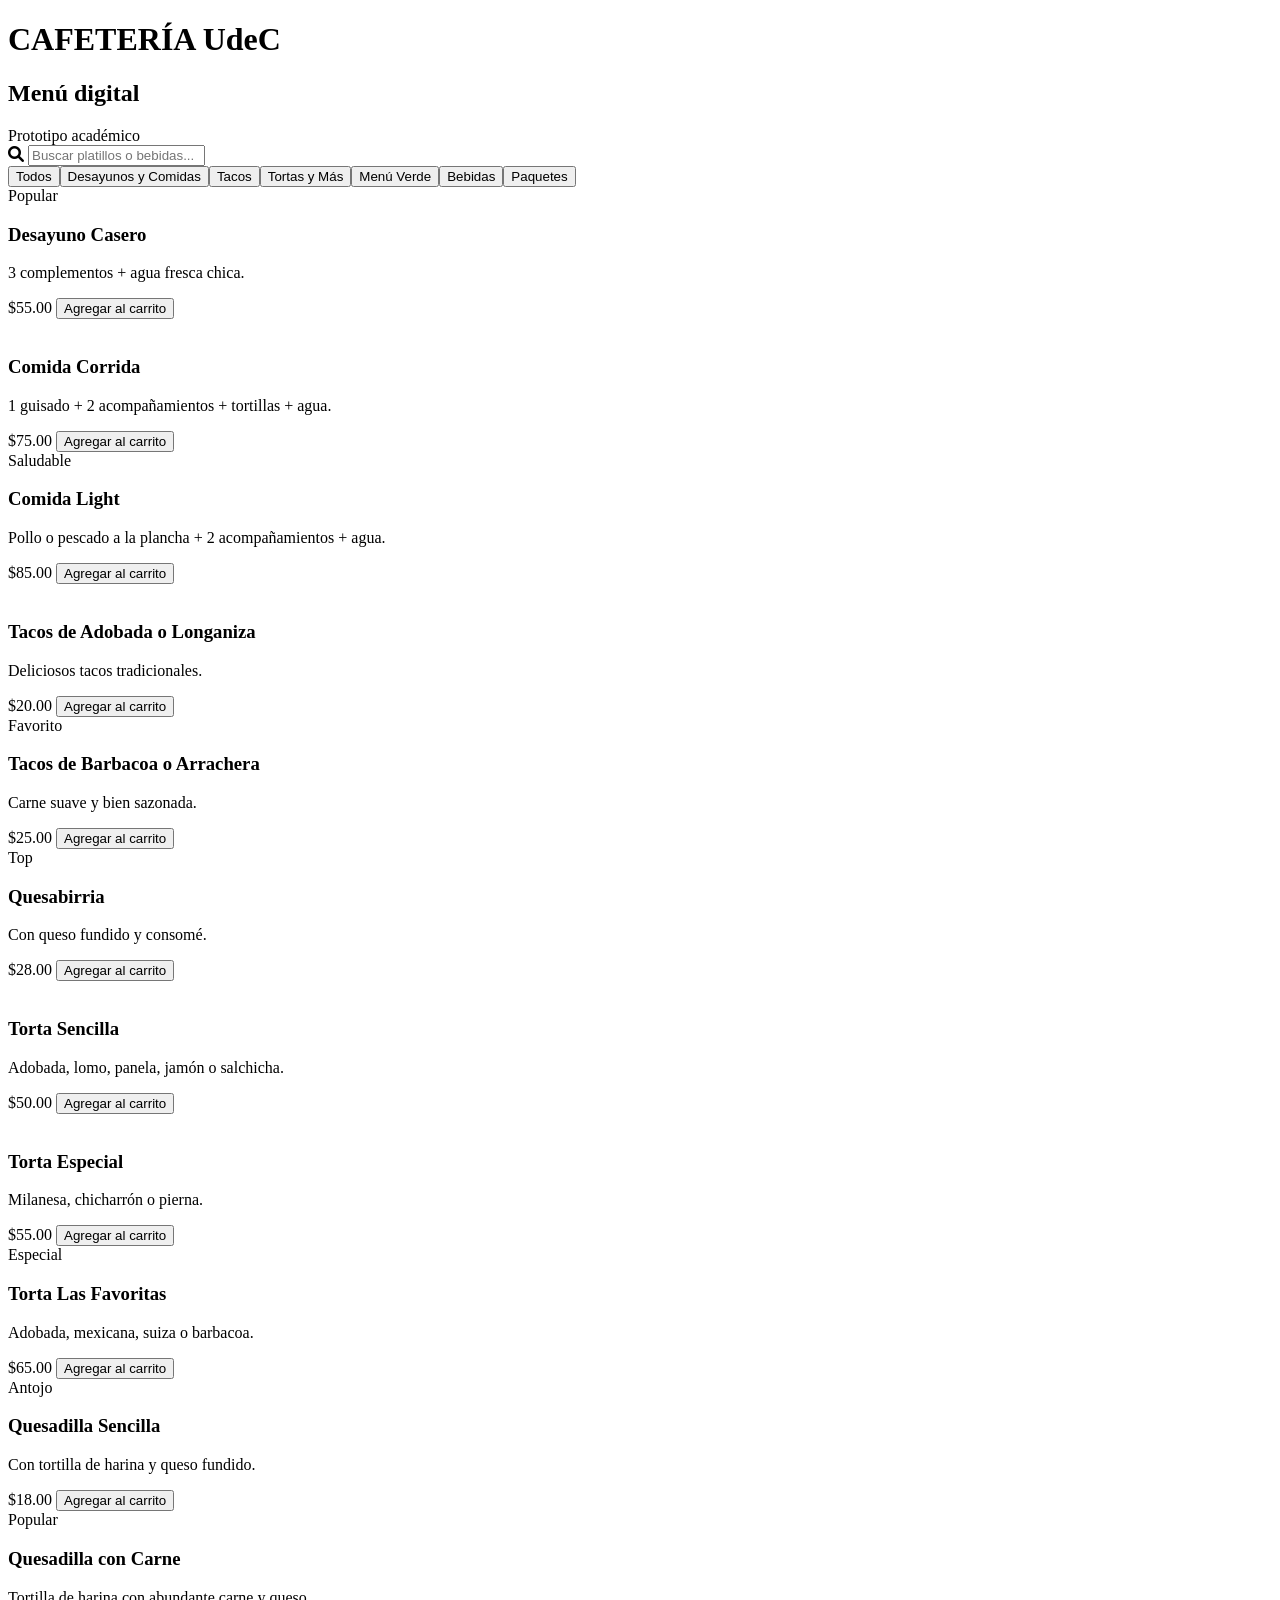
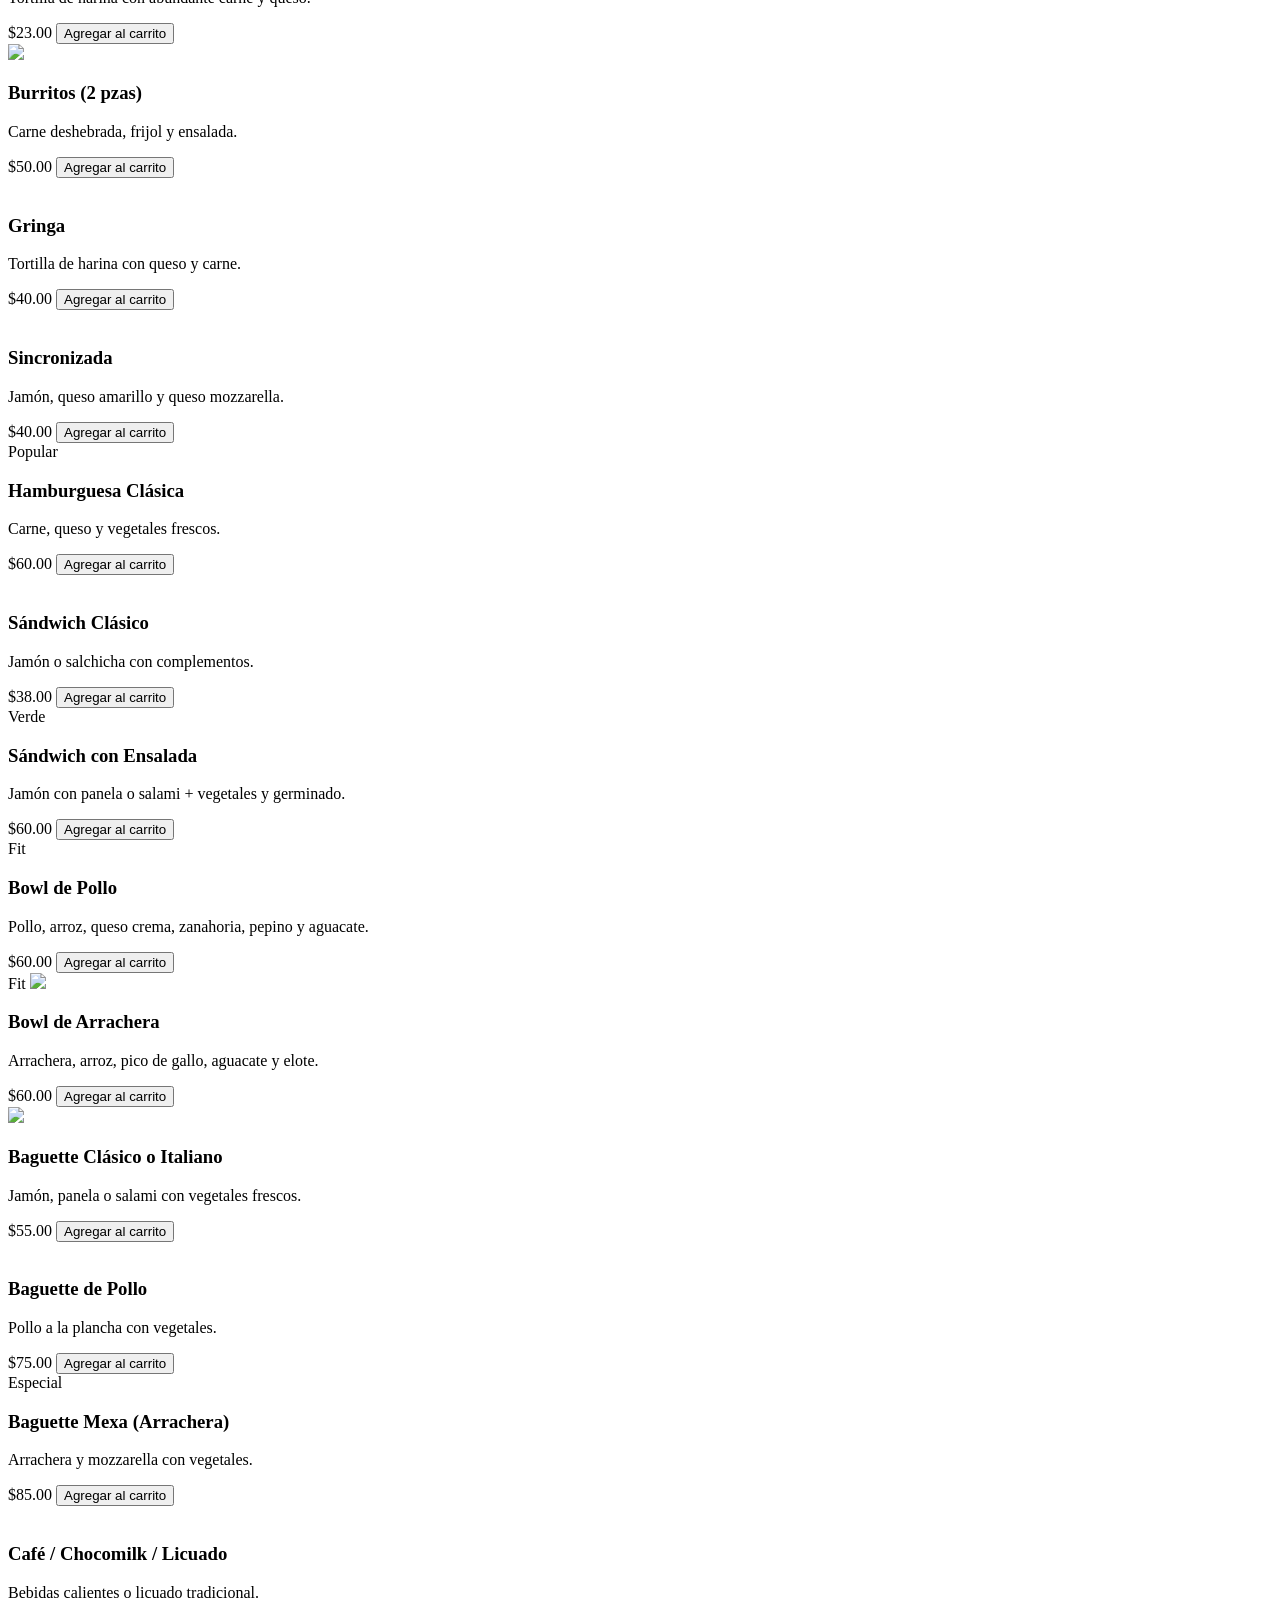
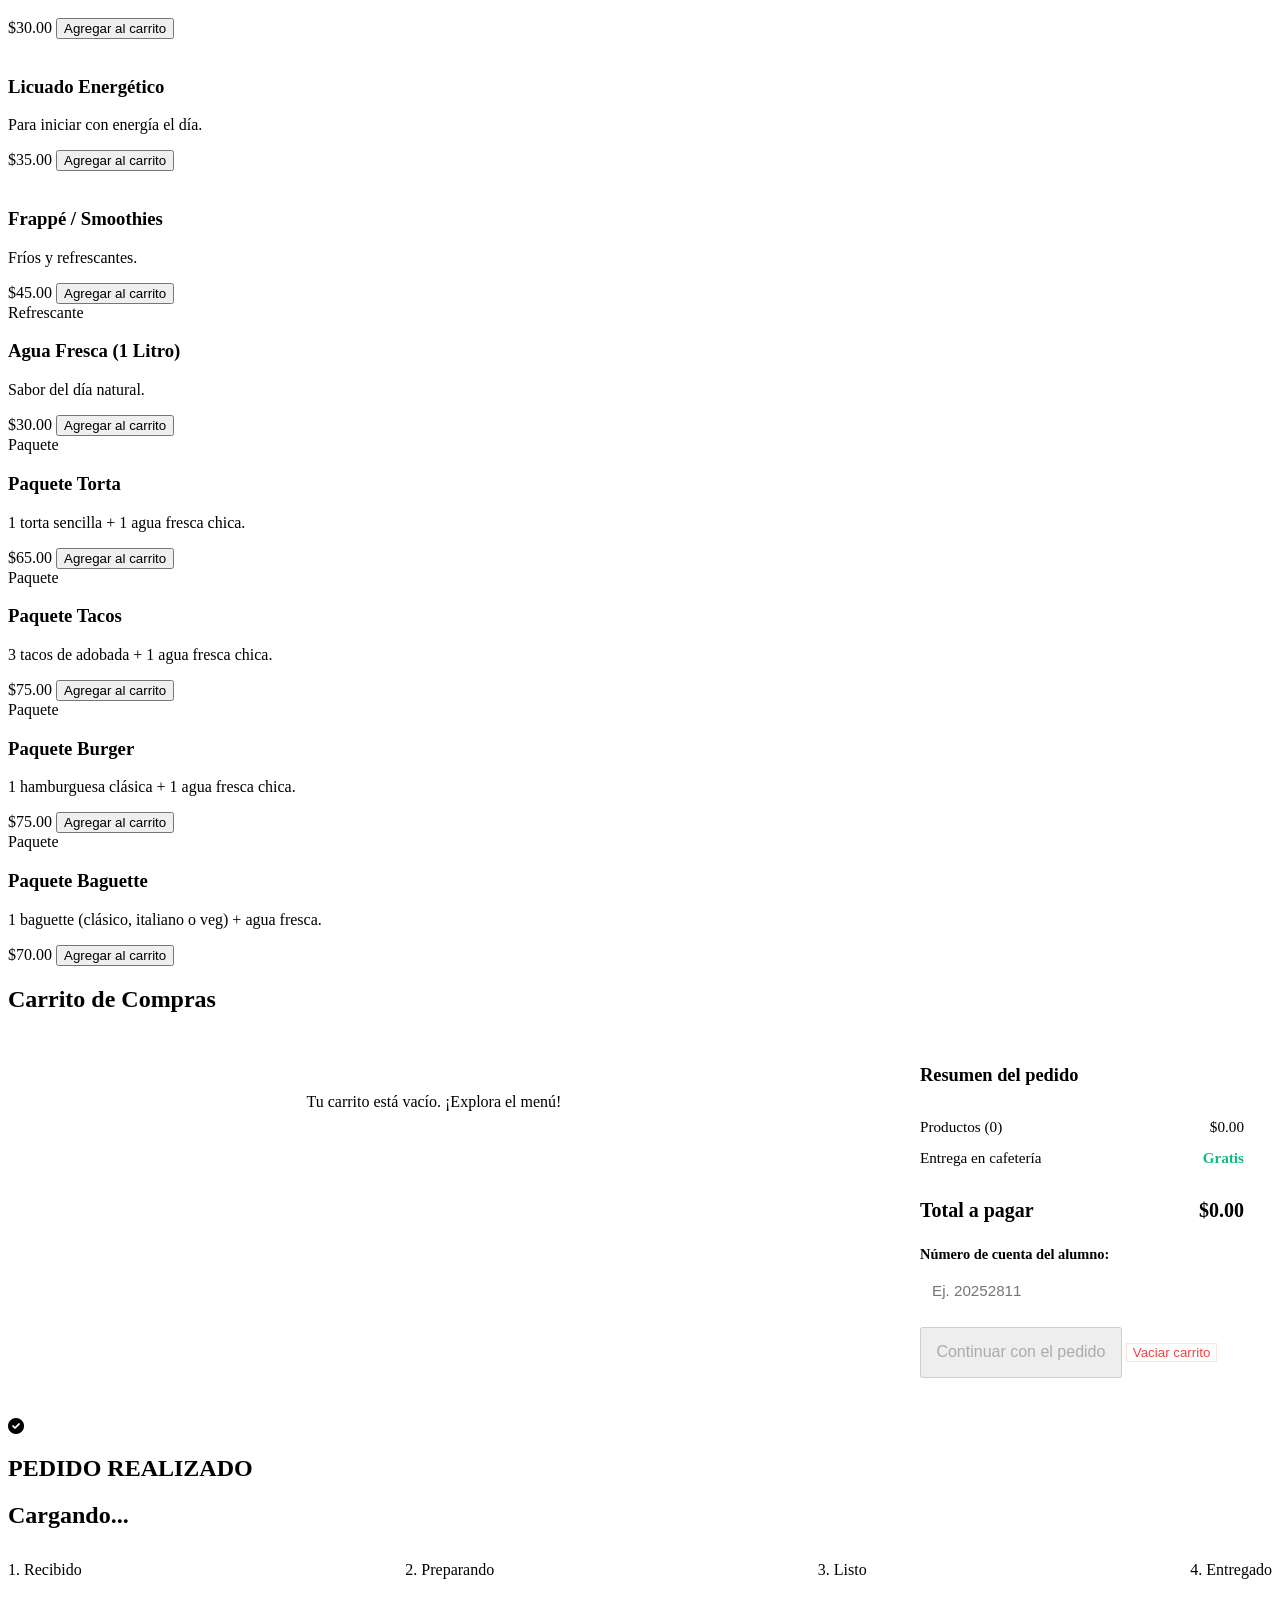
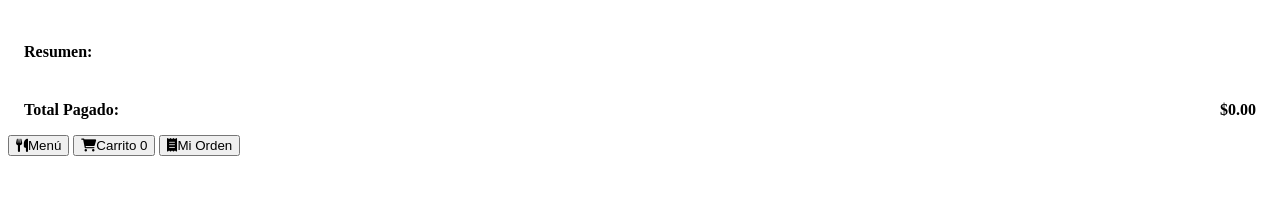
==== index.html @ 1717b455 "Update index.html" ====
<!DOCTYPE html>
<html lang="es">
<head>
    <meta charset="UTF-8">
    <meta name="viewport" content="width=device-width, initial-scale=1.0">
    <title>CAFETERÍA UdeC - Menú</title>
    <link rel="stylesheet" href="style.css?v=2026.3">
    <link href="https://cdnjs.cloudflare.com/ajax/libs/font-awesome/6.0.0/css/all.min.css" rel="stylesheet">
</head>
<body>
    <header class="app-header">
        <div class="header-content">
            <h1>CAFETERÍA UdeC</h1>
            <h2>Menú digital</h2>
            <span class="academic-badge">Prototipo académico</span>
        </div>
    </header>

    <main id="app-container">
        <!-- VISTA: MENÚ -->
        <section id="view-menu" class="view active">
            <div class="search-bar">
                <i class="fas fa-search"></i>
                <input type="text" id="searchInput" placeholder="Buscar platillos o bebidas...">
            </div>
            <div class="categories-scroll" id="categoriesContainer"></div>
            <div class="products-grid" id="productsContainer"></div>
        </section>

        <!-- VISTA: CARRITO (Estilo Mercado Libre) -->
        <section id="view-cart" class="view">
            <h2 style="margin-bottom: 1.5rem; font-size: 1.5rem; font-weight: 800;">Carrito de Compras</h2>
            
            <div class="cart-layout">
                <div id="cartItems" class="cart-items-container"></div>
                <div>
                    <div class="cart-summary-card">
                        <div class="summary-title">Resumen del pedido</div>
                        <div class="summary-row">
                            <span>Productos (<span id="summaryItemCount">0</span>)</span>
                            <span id="summarySubtotal">$0.00</span>
                        </div>
                        <div class="summary-row">
                            <span>Entrega en cafetería</span>
                            <strong style="color: #10b981;">Gratis</strong>
                        </div>
                        <div class="summary-row total">
                            <span>Total a pagar</span>
                            <span id="cartTotal">$0.00</span>
                        </div>

                        <div style="margin-top: 1.5rem;">
                            <label for="studentId" style="display: block; font-weight: 600; font-size: 0.9rem; margin-bottom: 0.4rem;">Número de cuenta del alumno:</label>
                            <input type="number" id="studentId" placeholder="Ej. 20252811" required style="width: 100%; padding: 0.75rem; border: 1px solid var(--border); border-radius: 10px; outline: none; margin-bottom: 1rem; font-size: 0.95rem;">
                            
                            <button id="btnConfirmOrder" class="btn-primary" disabled style="padding: 0.9rem; font-size: 1rem; margin-bottom: 0.75rem;">Continuar con el pedido</button>
                            <button id="btnEmptyCart" class="btn-danger" style="background: transparent; color: #ef4444; border: 1px solid #fee2e2;">Vaciar carrito</button>
                        </div>
                    </div>
                </div>
            </div>
        </section>

        <!-- VISTA: RASTREO -->
        <section id="view-tracking" class="view">
            <div class="success-screen">
                <i class="fas fa-check-circle success-icon"></i>
                <h2>PEDIDO REALIZADO</h2>
                <h1 id="trackOrderNumber" style="color: var(--primary); margin: 0.5rem 0;">Cargando...</h1>
                
                <div class="progress-container" style="margin: 2rem 0;">
                    <div class="progress-bar" style="display: flex; justify-content: space-between;">
                        <div class="progress-step" id="step-0">1. Recibido</div>
                        <div class="progress-step" id="step-1">2. Preparando</div>
                        <div class="progress-step" id="step-2">3. Listo</div>
                        <div class="progress-step" id="step-3">4. Entregado</div>
                    </div>
                </div>

                <div style="background: var(--bg-color); padding: 1rem; border-radius: 8px; text-align: left; border: 1px solid var(--border);">
                    <h3 style="font-size: 1rem; margin-bottom: 0.5rem;">Resumen:</h3>
                    <ul id="trackOrderItems" style="list-style: none; display: flex; flex-direction: column; gap: 0.5rem;"></ul>
                    <div style="margin-top: 1rem; border-top: 1px solid var(--border); padding-top: 0.5rem; display: flex; justify-content: space-between; font-weight: 700;">
                        <span>Total Pagado:</span>
                        <span id="trackOrderTotal">$0.00</span>
                    </div>
                </div>
            </div>
        </section>
    </main>

    <nav class="bottom-nav">
        <button class="nav-btn active" data-target="view-menu">
            <i class="fas fa-utensils"></i><span>Menú</span>
        </button>
        <button class="nav-btn" data-target="view-cart">
            <i class="fas fa-shopping-cart"></i><span>Carrito</span>
            <span id="cartBadge" class="badge hidden">0</span>
        </button>
        <button class="nav-btn" data-target="view-tracking" id="navTracking">
            <i class="fas fa-receipt"></i><span>Mi Orden</span>
        </button>
    </nav>

    <script type="module" src="alumno.js?v=2026.3"></script>
</body>
</html>
---- style.css ----
/* --- ESTILOS DE CARRITO ESTILO MERCADO LIBRE --- */
.cart-layout {
    display: grid;
    grid-template-columns: 1fr 380px;
    gap: 2rem;
    align-items: start;
}

@media (max-width: 900px) {
    .cart-layout {
        grid-template-columns: 1fr;
    }
}

.cart-items-container {
    display: flex;
    flex-direction: column;
    gap: 1rem;
}

.cart-item-card {
    background: var(--card-bg);
    border: 1px solid var(--border);
    border-radius: var(--radius);
    padding: 1.25rem;
    display: flex;
    gap: 1.25rem;
    align-items: center;
    box-shadow: var(--shadow-sm);
    transition: var(--transition);
}

.cart-item-card:hover {
    border-color: #cbd5e1;
    box-shadow: var(--shadow);
}

.cart-item-img {
    width: 80px;
    height: 80px;
    border-radius: 10px;
    object-fit: cover;
    background: #f1f5f9;
    flex-shrink: 0;
}

.cart-item-details {
    flex: 1;
    display: flex;
    flex-direction: column;
    gap: 0.3rem;
}

.cart-item-title {
    font-size: 1rem;
    font-weight: 700;
    color: var(--text-main);
}

.cart-item-price {
    font-size: 1.1rem;
    font-weight: 800;
    color: var(--text-main);
}

.cart-item-actions {
    display: flex;
    align-items: center;
    justify-content: space-between;
    margin-top: 0.5rem;
}

.qty-selector {
    display: flex;
    align-items: center;
    border: 1px solid var(--border);
    border-radius: 8px;
    overflow: hidden;
    background: #f8fafc;
}

.qty-btn {
    background: transparent;
    border: none;
    width: 32px;
    height: 32px;
    font-weight: bold;
    cursor: pointer;
    color: var(--text-main);
    box-shadow: none !important;
}

.qty-btn:hover {
    background: #e2e8f0;
    transform: none !important;
}

.qty-value {
    padding: 0 10px;
    font-weight: 700;
    font-size: 0.9rem;
}

.btn-delete-item {
    background: transparent;
    border: none;
    color: #ef4444;
    font-size: 0.85rem;
    font-weight: 600;
    cursor: pointer;
    display: flex;
    align-items: center;
    gap: 4px;
    box-shadow: none !important;
    padding: 4px 8px;
    border-radius: 6px;
}

.btn-delete-item:hover {
    background: #fef2f2;
    transform: none !important;
}

/* Tarjeta de Resumen (Checkout Card estilo Meli) */
.cart-summary-card {
    background: var(--card-bg);
    border: 1px solid var(--border);
    border-radius: var(--radius);
    padding: 1.75rem;
    box-shadow: var(--shadow);
    position: sticky;
    top: 100px;
}

.summary-title {
    font-size: 1.15rem;
    font-weight: 800;
    margin-bottom: 1.25rem;
    padding-bottom: 0.75rem;
    border-bottom: 1px solid var(--border);
}

.summary-row {
    display: flex;
    justify-content: space-between;
    margin-bottom: 0.85rem;
    font-size: 0.95rem;
    color: var(--text-muted);
}

.summary-row.total {
    font-size: 1.25rem;
    font-weight: 800;
    color: var(--text-main);
    margin-top: 1rem;
    padding-top: 1rem;
    border-top: 1px solid var(--border);
}

.summary-row.total span:last-child {
    color: var(--primary);
}
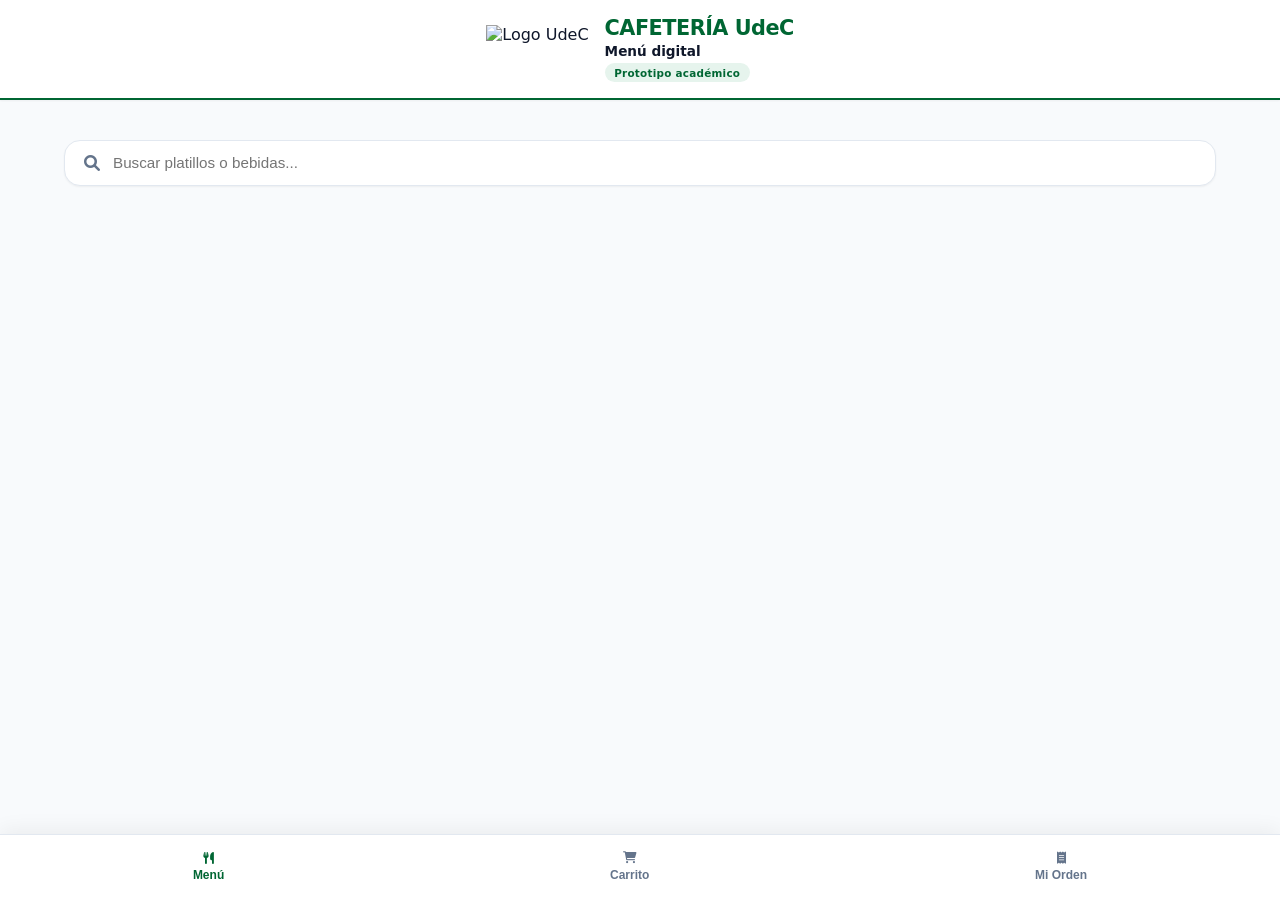
==== commit 32e28b5c: "Update index.html" ====
--- a/index.html
+++ b/index.html
@@ -4,15 +4,20 @@
     <meta charset="UTF-8">
     <meta name="viewport" content="width=device-width, initial-scale=1.0">
     <title>CAFETERÍA UdeC - Menú</title>
-    <link rel="stylesheet" href="style.css?v=2026.3">
+    <!-- Favicon institucional UdeC -->
+    <link rel="icon" type="image/png" href="https://upload.wikimedia.org/wikipedia/commons/4/44/Universidad_de_Colima.png">
+    <link rel="stylesheet" href="style.css?v=2026.4">
     <link href="https://cdnjs.cloudflare.com/ajax/libs/font-awesome/6.0.0/css/all.min.css" rel="stylesheet">
 </head>
 <body>
     <header class="app-header">
         <div class="header-content">
-            <h1>CAFETERÍA UdeC</h1>
-            <h2>Menú digital</h2>
-            <span class="academic-badge">Prototipo académico</span>
+            <img src="https://upload.wikimedia.org/wikipedia/commons/4/44/Universidad_de_Colima.png" alt="Logo UdeC" class="header-logo">
+            <div class="header-text">
+                <h1>CAFETERÍA UdeC</h1>
+                <h2>Menú digital</h2>
+                <span class="academic-badge">Prototipo académico</span>
+            </div>
         </div>
     </header>
 
@@ -27,10 +32,9 @@
             <div class="products-grid" id="productsContainer"></div>
         </section>
 
-        <!-- VISTA: CARRITO (Estilo Mercado Libre) -->
+        <!-- VISTA: CARRITO -->
         <section id="view-cart" class="view">
             <h2 style="margin-bottom: 1.5rem; font-size: 1.5rem; font-weight: 800;">Carrito de Compras</h2>
-            
             <div class="cart-layout">
                 <div id="cartItems" class="cart-items-container"></div>
                 <div>
@@ -102,6 +106,6 @@
         </button>
     </nav>
 
-    <script type="module" src="alumno.js?v=2026.3"></script>
+    <script type="module" src="alumno.js?v=2026.4"></script>
 </body>
 </html>
--- a/style.css
+++ b/style.css
@@ -1,15 +1,296 @@
-/* --- ESTILOS DE CARRITO ESTILO MERCADO LIBRE --- */
+:root {
+    --primary: #006633;       /* Verde institucional UdeC */
+    --primary-hover: #004d26; 
+    --primary-light: #e6f4ed;
+    --bg-color: #f8fafc;      
+    --card-bg: #ffffff;
+    --text-main: #0f172a;
+    --text-muted: #64748b;
+    --border: #e2e8f0;
+    --shadow-sm: 0 1px 2px 0 rgba(0, 0, 0, 0.05);
+    --shadow: 0 4px 6px -1px rgba(0, 0, 0, 0.05), 0 2px 4px -2px rgba(0, 0, 0, 0.05);
+    --shadow-lg: 0 20px 25px -5px rgba(0, 102, 51, 0.1), 0 10px 10px -5px rgba(0, 102, 51, 0.04);
+    --radius: 16px;
+    --transition: all 0.25s cubic-bezier(0.4, 0, 0.2, 1);
+}
+
+*, *::before, *::after {
+    box-sizing: border-box;
+    margin: 0;
+    padding: 0;
+}
+
+body {
+    background-color: var(--bg-color);
+    color: var(--text-main);
+    font-family: 'Inter', system-ui, -apple-system, sans-serif;
+    min-height: 100vh;
+    display: flex;
+    flex-direction: column;
+    -webkit-font-smoothing: antialiased;
+}
+
+/* Header Pro con Logo UdeC */
+.app-header {
+    background: rgba(255, 255, 255, 0.95);
+    backdrop-filter: blur(12px);
+    -webkit-backdrop-filter: blur(12px);
+    border-bottom: 2px solid var(--primary);
+    padding: 1rem 2rem;
+    position: sticky;
+    top: 0;
+    z-index: 100;
+    box-shadow: var(--shadow-sm);
+}
+
+.header-content {
+    display: flex;
+    align-items: center;
+    justify-content: center;
+    gap: 1rem;
+    max-width: 1200px;
+    margin: 0 auto;
+}
+
+.header-logo {
+    height: 48px;
+    width: auto;
+    object-fit: contain;
+}
+
+.header-text h1 {
+    font-size: 1.3rem;
+    font-weight: 800;
+    color: var(--primary);
+    letter-spacing: -0.025em;
+    line-height: 1.2;
+}
+
+.header-text h2 {
+    font-size: 0.85rem;
+    font-weight: 600;
+    color: var(--text-main);
+    margin-top: 0.1rem;
+}
+
+.academic-badge {
+    display: inline-block;
+    background: var(--primary-light);
+    color: var(--primary);
+    font-size: 0.65rem;
+    font-weight: 700;
+    padding: 0.2rem 0.6rem;
+    border-radius: 9999px;
+    margin-top: 0.3rem;
+    letter-spacing: 0.025em;
+}
+
+@media (max-width: 600px) {
+    .header-logo { height: 36px; }
+    .header-text h1 { font-size: 1.05rem; }
+}
+
+/* Main Container */
+#app-container {
+    flex: 1;
+    max-width: 1200px;
+    width: 100%;
+    margin: 0 auto;
+    padding: 2.5rem 1.5rem;
+    padding-bottom: 7rem;
+    animation: fadeIn 0.35s ease-out;
+}
+
+@keyframes fadeIn {
+    from { opacity: 0; transform: translateY(8px); }
+    to { opacity: 1; transform: translateY(0); }
+}
+
+.view { display: none; }
+.view.active { display: block; }
+
+/* Search Bar */
+.search-bar {
+    position: relative;
+    margin-bottom: 2rem;
+}
+.search-bar i {
+    position: absolute;
+    left: 1.25rem;
+    top: 50%;
+    transform: translateY(-50%);
+    color: var(--text-muted);
+}
+.search-bar input {
+    width: 100%;
+    padding: 0.85rem 1rem 0.85rem 3rem;
+    border: 1px solid var(--border);
+    border-radius: var(--radius);
+    font-size: 0.95rem;
+    outline: none;
+    background: var(--card-bg);
+    box-shadow: var(--shadow-sm);
+    transition: var(--transition);
+}
+.search-bar input:focus {
+    border-color: var(--primary);
+    box-shadow: 0 0 0 4px rgba(0, 102, 51, 0.12);
+}
+
+/* Categories Scroll */
+.categories-scroll {
+    display: flex;
+    gap: 0.75rem;
+    overflow-x: auto;
+    padding-bottom: 0.75rem;
+    margin-bottom: 2rem;
+    scrollbar-width: none;
+}
+.categories-scroll::-webkit-scrollbar { display: none; }
+
+.cat-btn {
+    background: var(--card-bg);
+    border: 1px solid var(--border);
+    padding: 0.6rem 1.25rem;
+    border-radius: 9999px;
+    font-weight: 600;
+    font-size: 0.875rem;
+    color: var(--text-muted);
+    cursor: pointer;
+    white-space: nowrap;
+    transition: var(--transition);
+    box-shadow: var(--shadow-sm);
+}
+.cat-btn:hover {
+    border-color: var(--primary);
+    color: var(--primary);
+    background: var(--primary-light);
+}
+.cat-btn.active {
+    background: var(--primary);
+    color: white;
+    border-color: var(--primary);
+    box-shadow: 0 4px 12px rgba(0, 102, 51, 0.25);
+}
+
+/* Products Grid */
+.products-grid {
+    display: grid;
+    grid-template-columns: repeat(auto-fill, minmax(260px, 1fr));
+    gap: 1.75rem;
+}
+
+.product-card {
+    background: var(--card-bg);
+    border: 1px solid var(--border);
+    border-radius: var(--radius);
+    overflow: hidden;
+    box-shadow: var(--shadow);
+    display: flex;
+    flex-direction: column;
+    position: relative;
+    transition: var(--transition);
+}
+.product-card:hover {
+    transform: translateY(-6px);
+    box-shadow: var(--shadow-lg);
+    border-color: rgba(0, 102, 51, 0.2);
+}
+
+.product-tag {
+    position: absolute;
+    top: 14px;
+    right: 14px;
+    background: var(--primary);
+    color: white;
+    font-size: 0.7rem;
+    font-weight: 700;
+    padding: 0.25rem 0.75rem;
+    border-radius: 9999px;
+    z-index: 2;
+    box-shadow: var(--shadow-sm);
+}
+
+.product-img {
+    width: 100%;
+    height: 170px;
+    object-fit: cover;
+    background: #f1f5f9;
+    transition: transform 0.5s ease;
+}
+.product-card:hover .product-img { transform: scale(1.04); }
+
+.product-info {
+    padding: 1.5rem;
+    display: flex;
+    flex-direction: column;
+    flex: 1;
+}
+.product-name {
+    font-size: 1.05rem;
+    font-weight: 700;
+    margin-bottom: 0.35rem;
+    color: var(--text-main);
+}
+.product-desc {
+    font-size: 0.85rem;
+    color: var(--text-muted);
+    margin-bottom: 1.25rem;
+    flex: 1;
+    line-height: 1.4;
+}
+.product-price {
+    font-size: 1.25rem;
+    font-weight: 800;
+    color: var(--primary);
+    margin-bottom: 1.25rem;
+}
+
+/* Buttons */
+button, .btn-primary {
+    background-color: var(--primary);
+    color: white;
+    border: none;
+    padding: 0.8rem 1rem;
+    border-radius: 12px;
+    font-weight: 600;
+    font-size: 0.9rem;
+    cursor: pointer;
+    transition: var(--transition);
+    width: 100%;
+    box-shadow: 0 2px 4px rgba(0, 102, 51, 0.15);
+}
+button:hover {
+    background-color: var(--primary-hover);
+    transform: translateY(-1px);
+    box-shadow: 0 4px 12px rgba(0, 102, 51, 0.25);
+}
+button:active { transform: scale(0.98); }
+button:disabled {
+    background-color: #e2e8f0;
+    color: #94a3b8;
+    cursor: not-allowed;
+    box-shadow: none;
+    transform: none;
+}
+.btn-danger {
+    background-color: #ef4444;
+    box-shadow: 0 2px 4px rgba(239, 68, 68, 0.15);
+}
+.btn-danger:hover {
+    background-color: #dc2626;
+    box-shadow: 0 4px 12px rgba(239, 68, 68, 0.25);
+}
+
+/* Carrito Estilo Mercado Libre */
 .cart-layout {
     display: grid;
     grid-template-columns: 1fr 380px;
     gap: 2rem;
     align-items: start;
 }
-
 @media (max-width: 900px) {
-    .cart-layout {
-        grid-template-columns: 1fr;
-    }
+    .cart-layout { grid-template-columns: 1fr; }
 }
 
 .cart-items-container {
@@ -17,7 +298,6 @@
     flex-direction: column;
     gap: 1rem;
 }
-
 .cart-item-card {
     background: var(--card-bg);
     border: 1px solid var(--border);
@@ -29,12 +309,6 @@
     box-shadow: var(--shadow-sm);
     transition: var(--transition);
 }
-
-.cart-item-card:hover {
-    border-color: #cbd5e1;
-    box-shadow: var(--shadow);
-}
-
 .cart-item-img {
     width: 80px;
     height: 80px;
@@ -43,33 +317,28 @@
     background: #f1f5f9;
     flex-shrink: 0;
 }
-
 .cart-item-details {
     flex: 1;
     display: flex;
     flex-direction: column;
     gap: 0.3rem;
 }
-
 .cart-item-title {
     font-size: 1rem;
     font-weight: 700;
     color: var(--text-main);
 }
-
 .cart-item-price {
     font-size: 1.1rem;
     font-weight: 800;
     color: var(--text-main);
 }
-
 .cart-item-actions {
     display: flex;
     align-items: center;
     justify-content: space-between;
     margin-top: 0.5rem;
 }
-
 .qty-selector {
     display: flex;
     align-items: center;
@@ -78,7 +347,6 @@
     overflow: hidden;
     background: #f8fafc;
 }
-
 .qty-btn {
     background: transparent;
     border: none;
@@ -89,17 +357,8 @@
     color: var(--text-main);
     box-shadow: none !important;
 }
-
-.qty-btn:hover {
-    background: #e2e8f0;
-    transform: none !important;
-}
-
-.qty-value {
-    padding: 0 10px;
-    font-weight: 700;
-    font-size: 0.9rem;
-}
+.qty-btn:hover { background: #e2e8f0; transform: none !important; }
+.qty-value { padding: 0 10px; font-weight: 700; font-size: 0.9rem; }
 
 .btn-delete-item {
     background: transparent;
@@ -115,13 +374,8 @@
     padding: 4px 8px;
     border-radius: 6px;
 }
-
-.btn-delete-item:hover {
-    background: #fef2f2;
-    transform: none !important;
-}
-
-/* Tarjeta de Resumen (Checkout Card estilo Meli) */
+.btn-delete-item:hover { background: #fef2f2; transform: none !important; }
+
 .cart-summary-card {
     background: var(--card-bg);
     border: 1px solid var(--border);
@@ -131,7 +385,6 @@
     position: sticky;
     top: 100px;
 }
-
 .summary-title {
     font-size: 1.15rem;
     font-weight: 800;
@@ -139,7 +392,6 @@
     padding-bottom: 0.75rem;
     border-bottom: 1px solid var(--border);
 }
-
 .summary-row {
     display: flex;
     justify-content: space-between;
@@ -147,7 +399,6 @@
     font-size: 0.95rem;
     color: var(--text-muted);
 }
-
 .summary-row.total {
     font-size: 1.25rem;
     font-weight: 800;
@@ -156,7 +407,91 @@
     padding-top: 1rem;
     border-top: 1px solid var(--border);
 }
-
-.summary-row.total span:last-child {
-    color: var(--primary);
-}
+.summary-row.total span:last-child { color: var(--primary); }
+
+/* Bottom Nav Pro */
+.bottom-nav {
+    position: fixed;
+    bottom: 0;
+    left: 0;
+    width: 100%;
+    background: rgba(255, 255, 255, 0.9);
+    backdrop-filter: blur(16px);
+    -webkit-backdrop-filter: blur(16px);
+    border-top: 1px solid var(--border);
+    display: flex;
+    justify-content: space-around;
+    padding: 0.6rem 0;
+    z-index: 1000;
+    box-shadow: 0 -4px 20px rgba(0,0,0,0.06);
+}
+.bottom-nav .nav-btn {
+    background: transparent;
+    border: none;
+    display: flex;
+    flex-direction: column;
+    align-items: center;
+    gap: 0.25rem;
+    color: var(--text-muted);
+    font-size: 0.75rem;
+    font-weight: 600;
+    cursor: pointer;
+    padding: 0.5rem 1rem;
+    width: auto;
+    box-shadow: none;
+    transition: var(--transition);
+}
+.bottom-nav .nav-btn.active { color: var(--primary); }
+
+.badge {
+    position: absolute;
+    top: 4px;
+    right: calc(50% - 20px);
+    background: #ef4444;
+    color: white;
+    font-size: 0.65rem;
+    padding: 2px 6px;
+    border-radius: 9999px;
+    font-weight: 700;
+}
+.hidden { display: none !important; }
+
+.success-screen {
+    background: var(--card-bg);
+    border: 1px solid var(--border);
+    border-radius: var(--radius);
+    padding: 2.5rem;
+    max-width: 600px;
+    margin: 0 auto;
+    text-align: center;
+    box-shadow: var(--shadow-lg);
+}
+.success-icon { font-size: 3.5rem; color: var(--primary); margin-bottom: 1rem; }
+
+/* Toast Notifications */
+#toast-container {
+    position: fixed;
+    bottom: 90px;
+    right: 24px;
+    z-index: 9999;
+    display: flex;
+    flex-direction: column;
+    gap: 10px;
+}
+.toast {
+    background: #0f172a;
+    color: white;
+    padding: 12px 20px;
+    border-radius: 12px;
+    box-shadow: 0 10px 25px -5px rgba(0,0,0,0.25);
+    font-weight: 500;
+    font-size: 0.875rem;
+    display: flex;
+    align-items: center;
+    gap: 10px;
+    animation: slideInToast 0.3s cubic-bezier(0.16, 1, 0.3, 1) forwards;
+}
+@keyframes slideInToast {
+    from { transform: translateX(100%); opacity: 0; }
+    to { transform: translateX(0); opacity: 1; }
+}
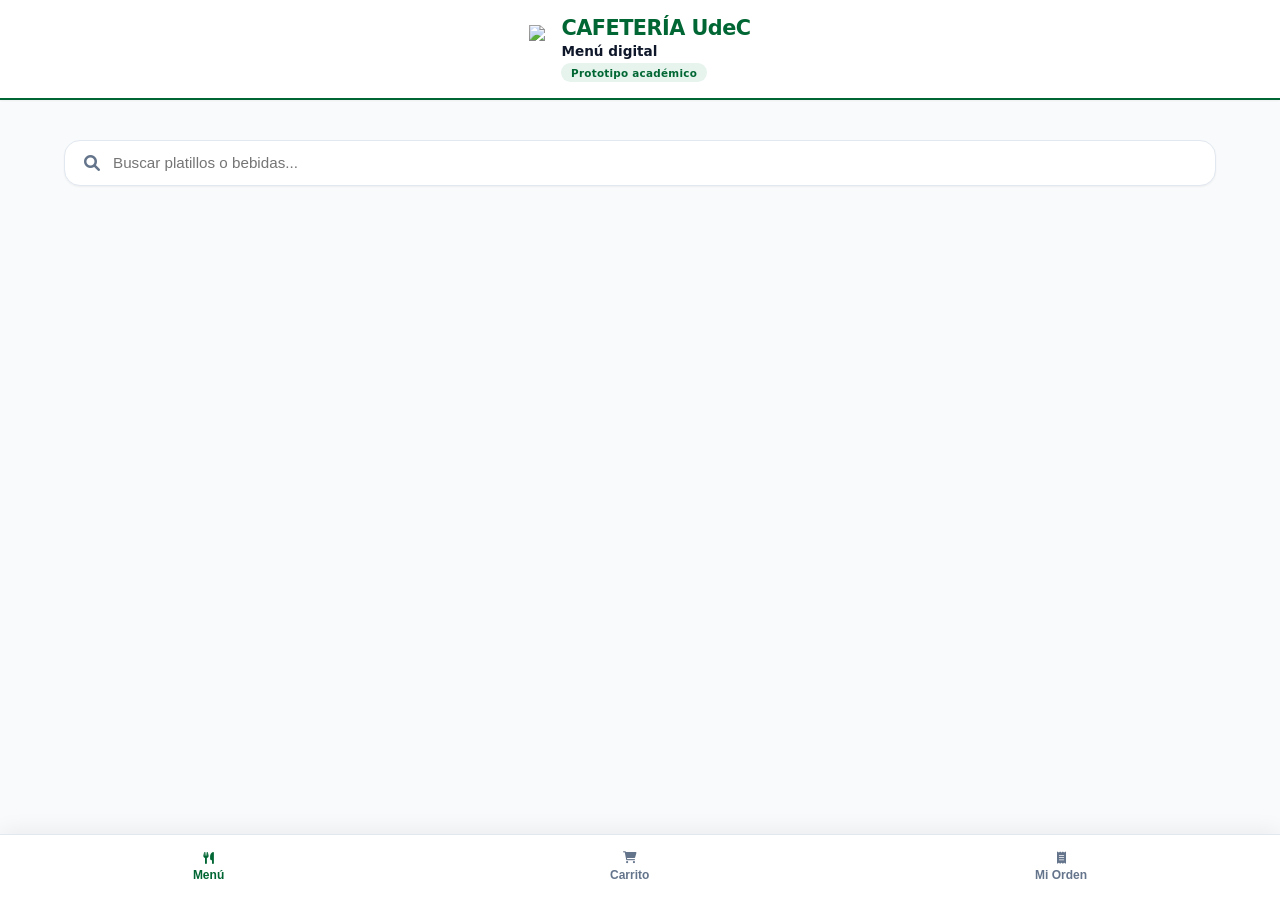
==== commit cd66be74: "Update index.html" ====
--- a/index.html
+++ b/index.html
@@ -12,7 +12,7 @@
 <body>
     <header class="app-header">
         <div class="header-content">
-            <img src="https://upload.wikimedia.org/wikipedia/commons/4/44/Universidad_de_Colima.png" alt="Logo UdeC" class="header-logo">
+            <img src="https://thumb.wikimedia.org/wikipedia/commons/thumb/7/7d/Logo_de_la_Universidad_de_Colima.svg/1280px-Logo_de_la_Universidad_de_Colima.svg.png?utm_source=es.wikipedia.org&utm_campaign=index&utm_content=thumbnail" class="header-logo">
             <div class="header-text">
                 <h1>CAFETERÍA UdeC</h1>
                 <h2>Menú digital</h2>
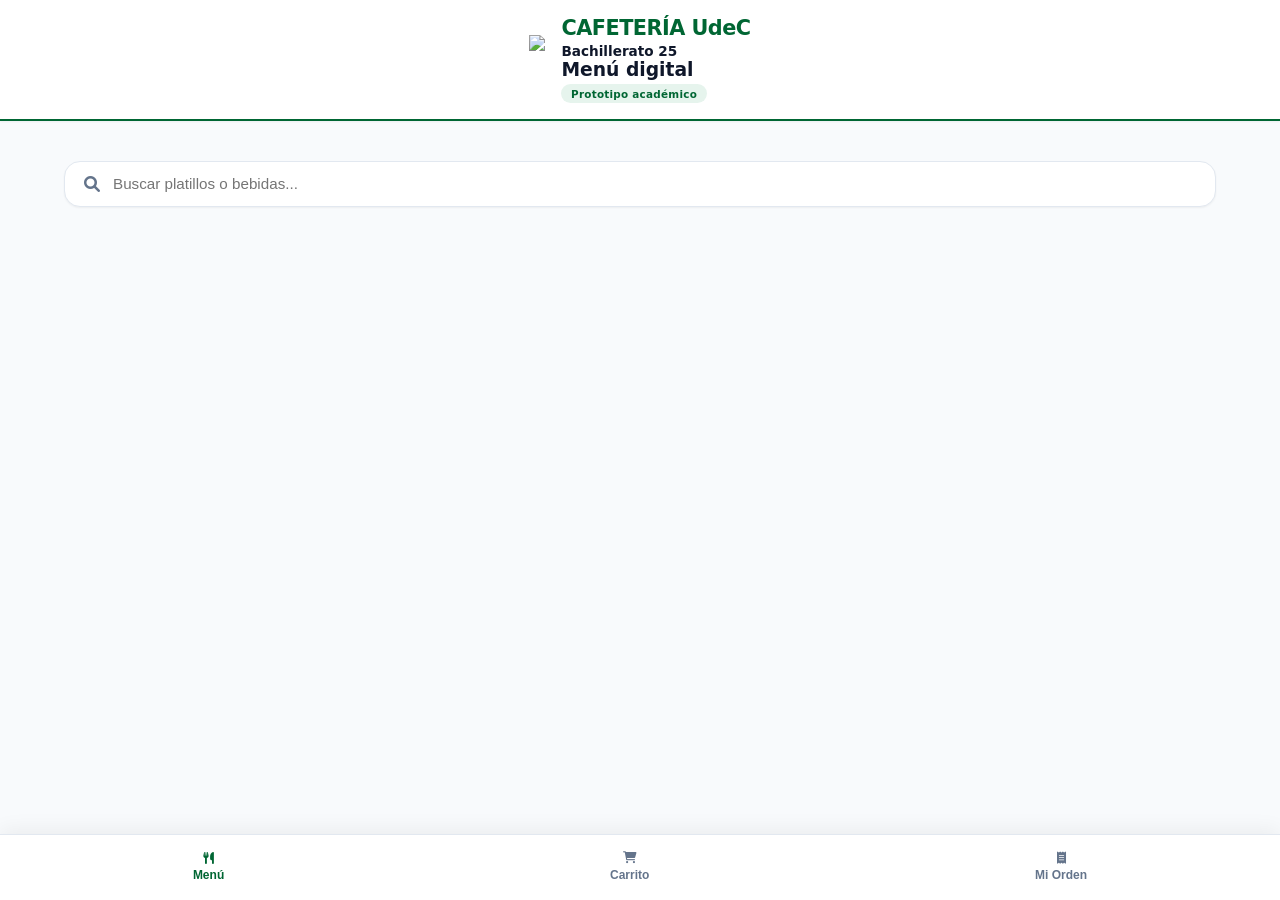
==== commit 25f9640c: "Update index.html" ====
--- a/index.html
+++ b/index.html
@@ -3,7 +3,7 @@
 <head>
     <meta charset="UTF-8">
     <meta name="viewport" content="width=device-width, initial-scale=1.0">
-    <title>CAFETERÍA UdeC - Menú</title>
+    <title>CAFETERÍA UdeC -Bachillerato 25 - Menú</title>
     <!-- Favicon institucional UdeC -->
     <link rel="icon" type="image/png" href="https://upload.wikimedia.org/wikipedia/commons/4/44/Universidad_de_Colima.png">
     <link rel="stylesheet" href="style.css?v=2026.4">
@@ -15,7 +15,8 @@
             <img src="https://thumb.wikimedia.org/wikipedia/commons/thumb/7/7d/Logo_de_la_Universidad_de_Colima.svg/1280px-Logo_de_la_Universidad_de_Colima.svg.png?utm_source=es.wikipedia.org&utm_campaign=index&utm_content=thumbnail" class="header-logo">
             <div class="header-text">
                 <h1>CAFETERÍA UdeC</h1>
-                <h2>Menú digital</h2>
+                <h2>Bachillerato 25</h2>
+                <h3>Menú digital</h3>
                 <span class="academic-badge">Prototipo académico</span>
             </div>
         </div>
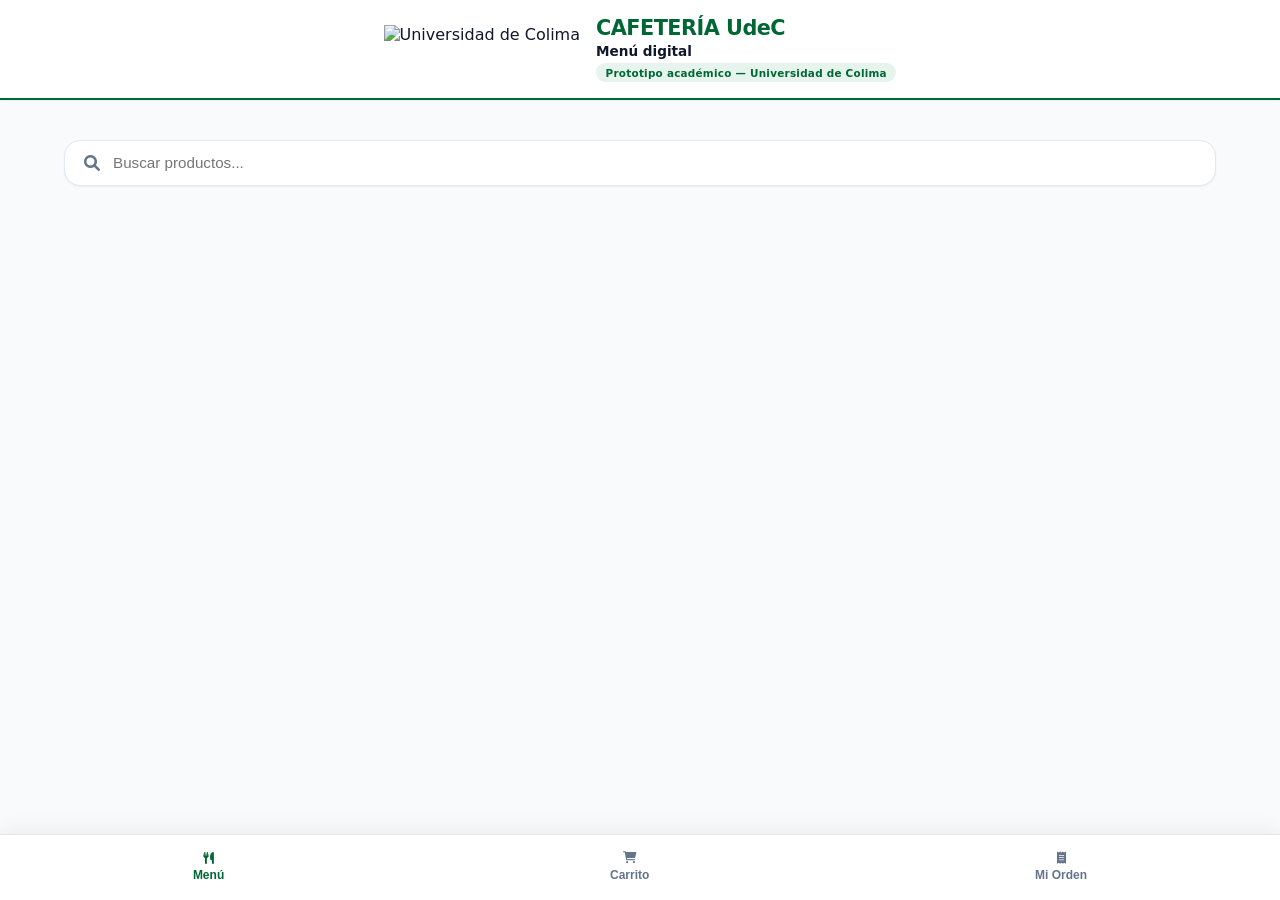
==== commit 4dfb7f6c: "Update index.html" ====
--- a/index.html
+++ b/index.html
@@ -3,110 +3,127 @@
 <head>
     <meta charset="UTF-8">
     <meta name="viewport" content="width=device-width, initial-scale=1.0">
-    <title>CAFETERÍA UdeC -Bachillerato 25 - Menú</title>
+    <title>CAFETERÍA UdeC - Menú Digital</title>
     <!-- Favicon institucional UdeC -->
     <link rel="icon" type="image/png" href="https://upload.wikimedia.org/wikipedia/commons/4/44/Universidad_de_Colima.png">
-    <link rel="stylesheet" href="style.css?v=2026.4">
+    <link rel="stylesheet" href="style.css">
     <link href="https://cdnjs.cloudflare.com/ajax/libs/font-awesome/6.0.0/css/all.min.css" rel="stylesheet">
 </head>
 <body>
     <header class="app-header">
         <div class="header-content">
-            <img src="https://thumb.wikimedia.org/wikipedia/commons/thumb/7/7d/Logo_de_la_Universidad_de_Colima.svg/1280px-Logo_de_la_Universidad_de_Colima.svg.png?utm_source=es.wikipedia.org&utm_campaign=index&utm_content=thumbnail" class="header-logo">
+            <img src="https://upload.wikimedia.org/wikipedia/commons/4/44/Universidad_de_Colima.png" alt="Universidad de Colima" class="header-logo">
             <div class="header-text">
                 <h1>CAFETERÍA UdeC</h1>
-                <h2>Bachillerato 25</h2>
-                <h3>Menú digital</h3>
-                <span class="academic-badge">Prototipo académico</span>
+                <h2>Menú digital</h2>
+                <span class="academic-badge">Prototipo académico — Universidad de Colima</span>
             </div>
         </div>
     </header>
 
     <main id="app-container">
-        <!-- VISTA: MENÚ -->
+        <!-- VISTA: MENÚ PRINCIPAL -->
         <section id="view-menu" class="view active">
             <div class="search-bar">
                 <i class="fas fa-search"></i>
-                <input type="text" id="searchInput" placeholder="Buscar platillos o bebidas...">
+                <input type="text" id="searchInput" placeholder="Buscar productos...">
             </div>
-            <div class="categories-scroll" id="categoriesContainer"></div>
-            <div class="products-grid" id="productsContainer"></div>
+            
+            <div class="categories-scroll" id="categoriesContainer">
+                <!-- Se llena con JS -->
+            </div>
+
+            <div class="products-grid" id="productsContainer">
+                <!-- Se llena con JS -->
+            </div>
         </section>
 
         <!-- VISTA: CARRITO -->
         <section id="view-cart" class="view">
-            <h2 style="margin-bottom: 1.5rem; font-size: 1.5rem; font-weight: 800;">Carrito de Compras</h2>
-            <div class="cart-layout">
-                <div id="cartItems" class="cart-items-container"></div>
-                <div>
-                    <div class="cart-summary-card">
-                        <div class="summary-title">Resumen del pedido</div>
-                        <div class="summary-row">
-                            <span>Productos (<span id="summaryItemCount">0</span>)</span>
-                            <span id="summarySubtotal">$0.00</span>
-                        </div>
-                        <div class="summary-row">
-                            <span>Entrega en cafetería</span>
-                            <strong style="color: #10b981;">Gratis</strong>
-                        </div>
-                        <div class="summary-row total">
-                            <span>Total a pagar</span>
-                            <span id="cartTotal">$0.00</span>
-                        </div>
-
-                        <div style="margin-top: 1.5rem;">
-                            <label for="studentId" style="display: block; font-weight: 600; font-size: 0.9rem; margin-bottom: 0.4rem;">Número de cuenta del alumno:</label>
-                            <input type="number" id="studentId" placeholder="Ej. 20252811" required style="width: 100%; padding: 0.75rem; border: 1px solid var(--border); border-radius: 10px; outline: none; margin-bottom: 1rem; font-size: 0.95rem;">
-                            
-                            <button id="btnConfirmOrder" class="btn-primary" disabled style="padding: 0.9rem; font-size: 1rem; margin-bottom: 0.75rem;">Continuar con el pedido</button>
-                            <button id="btnEmptyCart" class="btn-danger" style="background: transparent; color: #ef4444; border: 1px solid #fee2e2;">Vaciar carrito</button>
-                        </div>
-                    </div>
+            <h2>Tu Pedido</h2>
+            <div id="cartItems" class="cart-items">
+                <!-- Items del carrito -->
+            </div>
+            <div class="cart-summary">
+                <div class="total-row">
+                    <span>Total:</span>
+                    <span id="cartTotal">$0.00</span>
+                </div>
+                
+                <div class="checkout-form">
+                    <label for="studentId">Número de cuenta del alumno:</label>
+                    <input type="number" id="studentId" placeholder="Ej. 20123456" required>
+                    <small>*Solo para identificación del pedido. Prototipo académico.</small>
+                    
+                    <button id="btnConfirmOrder" class="btn-primary" disabled>
+                        Confirmar Pedido
+                    </button>
+                    <button id="btnEmptyCart" class="btn-danger">Vaciar Carrito</button>
                 </div>
             </div>
         </section>
 
-        <!-- VISTA: RASTREO -->
+        <!-- VISTA: RASTREO DE PEDIDO (ESTILO MERCADO LIBRE) -->
         <section id="view-tracking" class="view">
             <div class="success-screen">
                 <i class="fas fa-check-circle success-icon"></i>
                 <h2>PEDIDO REALIZADO</h2>
-                <h1 id="trackOrderNumber" style="color: var(--primary); margin: 0.5rem 0;">Cargando...</h1>
+                <h1 id="trackOrderNumber">ORDEN #---</h1>
                 
-                <div class="progress-container" style="margin: 2rem 0;">
-                    <div class="progress-bar" style="display: flex; justify-content: space-between;">
-                        <div class="progress-step" id="step-0">1. Recibido</div>
-                        <div class="progress-step" id="step-1">2. Preparando</div>
-                        <div class="progress-step" id="step-2">3. Listo</div>
-                        <div class="progress-step" id="step-3">4. Entregado</div>
+                <div class="ml-progress-wrapper">
+                    <div id="trackStatusTitle" style="font-weight: 700; color: var(--primary-color); margin-bottom: 0.5rem; font-size: 1.1rem;">Estado: Recibido</div>
+                    
+                    <div class="ml-progress-bar-container">
+                        <div class="ml-progress-fill" id="mlProgressFill"></div>
+                    </div>
+
+                    <div class="ml-steps-labels">
+                        <div class="ml-step-item" id="ml-step-0">
+                            <div class="ml-step-dot"><i class="fas fa-receipt"></i></div>
+                            <div class="ml-step-text">Recibido</div>
+                        </div>
+                        <div class="ml-step-item" id="ml-step-1">
+                            <div class="ml-step-dot"><i class="fas fa-fire"></i></div>
+                            <div class="ml-step-text">Preparando</div>
+                        </div>
+                        <div class="ml-step-item" id="ml-step-2">
+                            <div class="ml-step-dot"><i class="fas fa-check"></i></div>
+                            <div class="ml-step-text">Listo</div>
+                        </div>
+                        <div class="ml-step-item" id="ml-step-3">
+                            <div class="ml-step-dot"><i class="fas fa-box-open"></i></div>
+                            <div class="ml-step-text">Entregado</div>
+                        </div>
                     </div>
                 </div>
 
-                <div style="background: var(--bg-color); padding: 1rem; border-radius: 8px; text-align: left; border: 1px solid var(--border);">
-                    <h3 style="font-size: 1rem; margin-bottom: 0.5rem;">Resumen:</h3>
-                    <ul id="trackOrderItems" style="list-style: none; display: flex; flex-direction: column; gap: 0.5rem;"></ul>
-                    <div style="margin-top: 1rem; border-top: 1px solid var(--border); padding-top: 0.5rem; display: flex; justify-content: space-between; font-weight: 700;">
-                        <span>Total Pagado:</span>
-                        <span id="trackOrderTotal">$0.00</span>
-                    </div>
+                <div class="order-details-card">
+                    <h3>Resumen:</h3>
+                    <ul id="trackOrderItems"></ul>
+                    <h3 class="track-total">Total: <span id="trackOrderTotal"></span></h3>
                 </div>
             </div>
         </section>
     </main>
 
+    <!-- NAVEGACIÓN INFERIOR ALUMNO -->
     <nav class="bottom-nav">
         <button class="nav-btn active" data-target="view-menu">
-            <i class="fas fa-utensils"></i><span>Menú</span>
+            <i class="fas fa-utensils"></i>
+            <span>Menú</span>
         </button>
         <button class="nav-btn" data-target="view-cart">
-            <i class="fas fa-shopping-cart"></i><span>Carrito</span>
+            <i class="fas fa-shopping-cart"></i>
+            <span>Carrito</span>
             <span id="cartBadge" class="badge hidden">0</span>
         </button>
-        <button class="nav-btn" data-target="view-tracking" id="navTracking">
-            <i class="fas fa-receipt"></i><span>Mi Orden</span>
+        <button class="nav-btn" data-target="view-tracking">
+            <i class="fas fa-receipt"></i>
+            <span>Mi Orden</span>
         </button>
     </nav>
 
-    <script type="module" src="alumno.js?v=2026.4"></script>
+    <!-- Script de Alumno -->
+    <script type="module" src="alumno.js"></script>
 </body>
 </html>
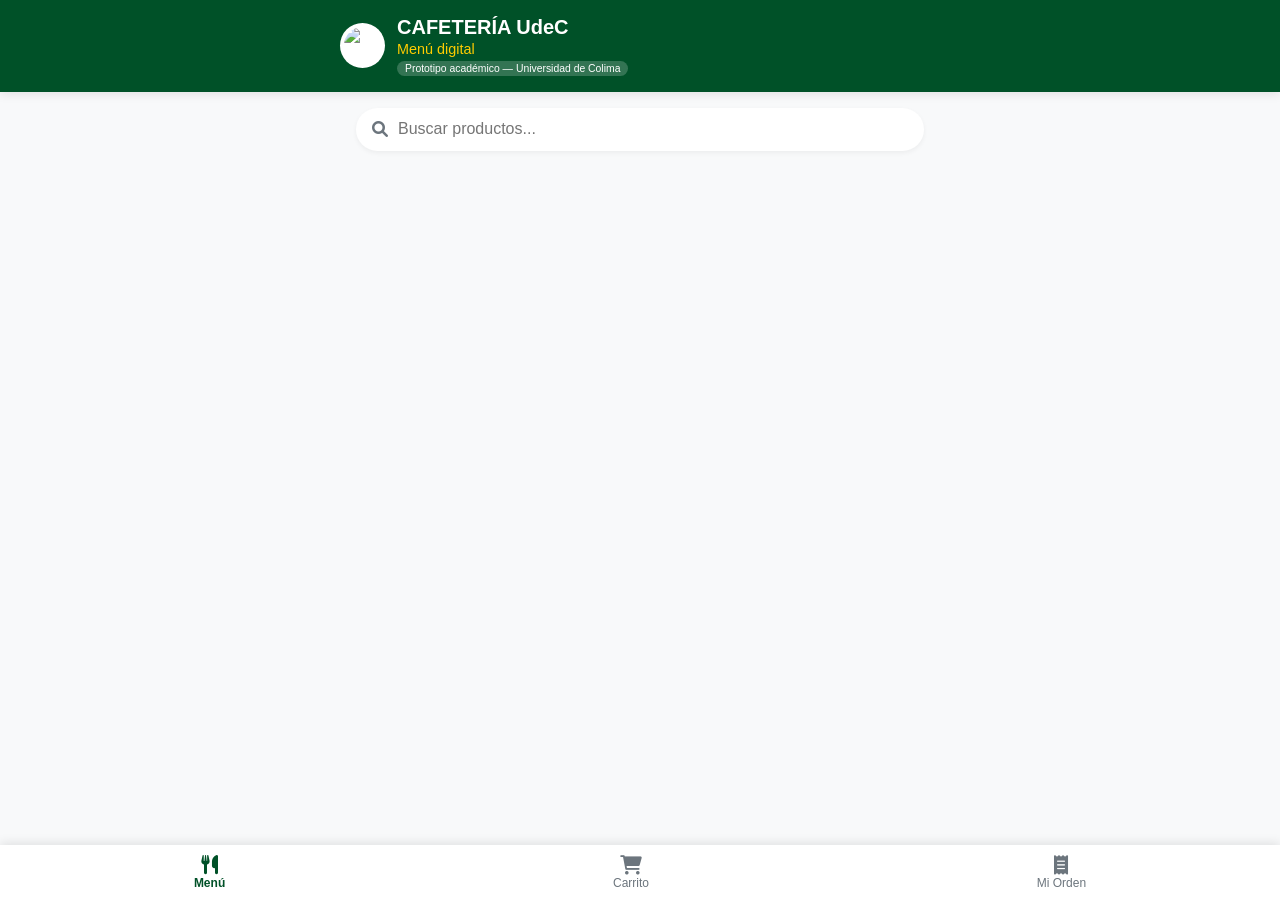
==== commit 6a2f0f12: "Update index.html" ====
--- a/index.html
+++ b/index.html
@@ -12,6 +12,7 @@
 <body>
     <header class="app-header">
         <div class="header-content">
+            <!-- LOGO OFICIAL UNIVERSIDAD DE COLIMA -->
             <img src="https://upload.wikimedia.org/wikipedia/commons/4/44/Universidad_de_Colima.png" alt="Universidad de Colima" class="header-logo">
             <div class="header-text">
                 <h1>CAFETERÍA UdeC</h1>
@@ -123,7 +124,6 @@
         </button>
     </nav>
 
-    <!-- Script de Alumno -->
     <script type="module" src="alumno.js"></script>
 </body>
 </html>
--- a/style.css
+++ b/style.css
@@ -1,497 +1,252 @@
 :root {
-    --primary: #006633;       /* Verde institucional UdeC */
-    --primary-hover: #004d26; 
-    --primary-light: #e6f4ed;
-    --bg-color: #f8fafc;      
+    --primary-color: #005128; /* Verde institucional base UdeC */
+    --secondary-color: #ffcc00; /* Amarillo institucional */
+    --bg-color: #f8f9fa;
     --card-bg: #ffffff;
-    --text-main: #0f172a;
-    --text-muted: #64748b;
-    --border: #e2e8f0;
-    --shadow-sm: 0 1px 2px 0 rgba(0, 0, 0, 0.05);
-    --shadow: 0 4px 6px -1px rgba(0, 0, 0, 0.05), 0 2px 4px -2px rgba(0, 0, 0, 0.05);
-    --shadow-lg: 0 20px 25px -5px rgba(0, 102, 51, 0.1), 0 10px 10px -5px rgba(0, 102, 51, 0.04);
-    --radius: 16px;
-    --transition: all 0.25s cubic-bezier(0.4, 0, 0.2, 1);
-}
-
-*, *::before, *::after {
-    box-sizing: border-box;
+    --text-main: #333333;
+    --text-muted: #6c757d;
+    --border-radius: 12px;
+    --transition: 0.3s ease;
+}
+
+* {
     margin: 0;
     padding: 0;
+    box-sizing: border-box;
+    font-family: 'Segoe UI', Roboto, Helvetica, Arial, sans-serif;
 }
 
 body {
     background-color: var(--bg-color);
     color: var(--text-main);
-    font-family: 'Inter', system-ui, -apple-system, sans-serif;
-    min-height: 100vh;
-    display: flex;
-    flex-direction: column;
-    -webkit-font-smoothing: antialiased;
-}
-
-/* Header Pro con Logo UdeC */
+    padding-bottom: 70px; /* Espacio para el nav inferior */
+}
+
+/* HEADER */
 .app-header {
-    background: rgba(255, 255, 255, 0.95);
-    backdrop-filter: blur(12px);
-    -webkit-backdrop-filter: blur(12px);
-    border-bottom: 2px solid var(--primary);
-    padding: 1rem 2rem;
-    position: sticky;
-    top: 0;
-    z-index: 100;
-    box-shadow: var(--shadow-sm);
+    background-color: var(--primary-color);
+    color: white;
+    padding: 1rem;
+    box-shadow: 0 2px 10px rgba(0,0,0,0.1);
 }
 
 .header-content {
     display: flex;
     align-items: center;
-    justify-content: center;
-    gap: 1rem;
-    max-width: 1200px;
+    gap: 12px;
+    max-width: 600px;
     margin: 0 auto;
 }
 
 .header-logo {
-    height: 48px;
-    width: auto;
+    width: 45px;
+    height: 45px;
     object-fit: contain;
-}
-
-.header-text h1 {
-    font-size: 1.3rem;
-    font-weight: 800;
-    color: var(--primary);
-    letter-spacing: -0.025em;
-    line-height: 1.2;
-}
-
-.header-text h2 {
-    font-size: 0.85rem;
-    font-weight: 600;
-    color: var(--text-main);
-    margin-top: 0.1rem;
-}
+    background: white;
+    border-radius: 50%;
+    padding: 4px;
+}
+
+.header-text h1 { font-size: 1.25rem; margin-bottom: 0.1rem; }
+.header-text h2 { font-size: 0.9rem; font-weight: 400; color: var(--secondary-color); }
 
 .academic-badge {
     display: inline-block;
-    background: var(--primary-light);
-    color: var(--primary);
+    background: rgba(255,255,255,0.2);
     font-size: 0.65rem;
-    font-weight: 700;
-    padding: 0.2rem 0.6rem;
-    border-radius: 9999px;
-    margin-top: 0.3rem;
-    letter-spacing: 0.025em;
-}
-
-@media (max-width: 600px) {
-    .header-logo { height: 36px; }
-    .header-text h1 { font-size: 1.05rem; }
-}
-
-/* Main Container */
-#app-container {
-    flex: 1;
-    max-width: 1200px;
-    width: 100%;
+    padding: 2px 8px;
+    border-radius: 20px;
+    margin-top: 4px;
+}
+
+/* CONTENEDOR DE VISTAS */
+.view {
+    display: none;
+    padding: 1rem;
+    max-width: 600px;
     margin: 0 auto;
-    padding: 2.5rem 1.5rem;
-    padding-bottom: 7rem;
-    animation: fadeIn 0.35s ease-out;
-}
-
-@keyframes fadeIn {
-    from { opacity: 0; transform: translateY(8px); }
-    to { opacity: 1; transform: translateY(0); }
-}
-
-.view { display: none; }
+    animation: fadeIn 0.3s ease;
+}
 .view.active { display: block; }
-
-/* Search Bar */
+@keyframes fadeIn { from { opacity: 0; transform: translateY(10px); } to { opacity: 1; transform: translateY(0); } }
+
+/* BUSCADOR */
 .search-bar {
-    position: relative;
-    margin-bottom: 2rem;
-}
-.search-bar i {
-    position: absolute;
-    left: 1.25rem;
-    top: 50%;
-    transform: translateY(-50%);
-    color: var(--text-muted);
-}
-.search-bar input {
-    width: 100%;
-    padding: 0.85rem 1rem 0.85rem 3rem;
-    border: 1px solid var(--border);
-    border-radius: var(--radius);
-    font-size: 0.95rem;
-    outline: none;
-    background: var(--card-bg);
-    box-shadow: var(--shadow-sm);
+    display: flex;
+    align-items: center;
+    background: var(--card-bg);
+    padding: 0.8rem 1rem;
+    border-radius: 25px;
+    box-shadow: 0 2px 5px rgba(0,0,0,0.05);
+    margin-bottom: 1rem;
+}
+.search-bar i { color: var(--text-muted); margin-right: 10px; }
+.search-bar input { border: none; outline: none; width: 100%; font-size: 1rem; background: transparent; }
+
+/* CATEGORÍAS */
+.categories-scroll {
+    display: flex;
+    overflow-x: auto;
+    gap: 10px;
+    padding-bottom: 10px;
+    margin-bottom: 1rem;
+    scrollbar-width: none;
+}
+.categories-scroll::-webkit-scrollbar { display: none; }
+.cat-btn {
+    background: var(--card-bg);
+    border: 1px solid #ddd;
+    padding: 8px 16px;
+    border-radius: 20px;
+    white-space: nowrap;
+    cursor: pointer;
     transition: var(--transition);
-}
-.search-bar input:focus {
-    border-color: var(--primary);
-    box-shadow: 0 0 0 4px rgba(0, 102, 51, 0.12);
-}
-
-/* Categories Scroll */
-.categories-scroll {
-    display: flex;
-    gap: 0.75rem;
-    overflow-x: auto;
-    padding-bottom: 0.75rem;
-    margin-bottom: 2rem;
-    scrollbar-width: none;
-}
-.categories-scroll::-webkit-scrollbar { display: none; }
-
-.cat-btn {
-    background: var(--card-bg);
-    border: 1px solid var(--border);
-    padding: 0.6rem 1.25rem;
-    border-radius: 9999px;
-    font-weight: 600;
-    font-size: 0.875rem;
-    color: var(--text-muted);
-    cursor: pointer;
-    white-space: nowrap;
-    transition: var(--transition);
-    box-shadow: var(--shadow-sm);
-}
-.cat-btn:hover {
-    border-color: var(--primary);
-    color: var(--primary);
-    background: var(--primary-light);
-}
-.cat-btn.active {
-    background: var(--primary);
-    color: white;
-    border-color: var(--primary);
-    box-shadow: 0 4px 12px rgba(0, 102, 51, 0.25);
-}
-
-/* Products Grid */
+    font-size: 0.85rem;
+}
+.cat-btn.active { background: var(--primary-color); color: white; border-color: var(--primary-color); }
+
+/* PRODUCTOS */
 .products-grid {
     display: grid;
-    grid-template-columns: repeat(auto-fill, minmax(260px, 1fr));
-    gap: 1.75rem;
-}
-
+    grid-template-columns: repeat(auto-fill, minmax(155px, 1fr));
+    gap: 15px;
+}
 .product-card {
     background: var(--card-bg);
-    border: 1px solid var(--border);
-    border-radius: var(--radius);
-    overflow: hidden;
-    box-shadow: var(--shadow);
+    border-radius: var(--border-radius);
+    padding: 10px;
+    box-shadow: 0 2px 8px rgba(0,0,0,0.08);
+    position: relative;
     display: flex;
     flex-direction: column;
-    position: relative;
-    transition: var(--transition);
-}
-.product-card:hover {
-    transform: translateY(-6px);
-    box-shadow: var(--shadow-lg);
-    border-color: rgba(0, 102, 51, 0.2);
-}
-
+    justify-content: space-between;
+}
+.product-img { width: 100%; height: 110px; object-fit: cover; border-radius: 8px; background: #eee; }
 .product-tag {
     position: absolute;
-    top: 14px;
-    right: 14px;
-    background: var(--primary);
-    color: white;
-    font-size: 0.7rem;
-    font-weight: 700;
-    padding: 0.25rem 0.75rem;
-    border-radius: 9999px;
-    z-index: 2;
-    box-shadow: var(--shadow-sm);
-}
-
-.product-img {
-    width: 100%;
-    height: 170px;
-    object-fit: cover;
-    background: #f1f5f9;
-    transition: transform 0.5s ease;
-}
-.product-card:hover .product-img { transform: scale(1.04); }
-
-.product-info {
-    padding: 1.5rem;
-    display: flex;
-    flex-direction: column;
-    flex: 1;
-}
-.product-name {
-    font-size: 1.05rem;
-    font-weight: 700;
-    margin-bottom: 0.35rem;
-    color: var(--text-main);
-}
-.product-desc {
-    font-size: 0.85rem;
-    color: var(--text-muted);
-    margin-bottom: 1.25rem;
-    flex: 1;
-    line-height: 1.4;
-}
-.product-price {
-    font-size: 1.25rem;
-    font-weight: 800;
-    color: var(--primary);
-    margin-bottom: 1.25rem;
-}
-
-/* Buttons */
-button, .btn-primary {
-    background-color: var(--primary);
-    color: white;
-    border: none;
-    padding: 0.8rem 1rem;
-    border-radius: 12px;
-    font-weight: 600;
-    font-size: 0.9rem;
-    cursor: pointer;
-    transition: var(--transition);
-    width: 100%;
-    box-shadow: 0 2px 4px rgba(0, 102, 51, 0.15);
-}
-button:hover {
-    background-color: var(--primary-hover);
-    transform: translateY(-1px);
-    box-shadow: 0 4px 12px rgba(0, 102, 51, 0.25);
-}
-button:active { transform: scale(0.98); }
-button:disabled {
+    top: 15px; left: 15px;
+    background: var(--secondary-color);
+    color: var(--primary-color);
+    font-size: 0.65rem; font-weight: bold;
+    padding: 2px 6px; border-radius: 10px;
+}
+.product-info { margin-top: 8px; flex-grow: 1; display: flex; flex-direction: column; justify-content: space-between; }
+.product-name { font-size: 0.9rem; font-weight: 600; }
+.product-desc { font-size: 0.7rem; color: var(--text-muted); margin: 3px 0; display: -webkit-box; -webkit-line-clamp: 2; -webkit-box-orient: vertical; overflow: hidden; }
+.product-price { font-weight: bold; color: var(--primary-color); margin-top: 4px; display: block; font-size: 0.95rem; }
+.btn-add {
+    width: 100%; background: var(--primary-color); color: white; border: none;
+    padding: 7px; border-radius: 8px; margin-top: 8px; cursor: pointer; font-weight: bold; font-size: 0.8rem;
+}
+
+/* CARRITO */
+.cart-items { margin-bottom: 1.5rem; display: flex; flex-direction: column; gap: 10px; }
+.cart-item-card {
+    display: flex; align-items: center; gap: 12px;
+    background: var(--card-bg); padding: 10px; border-radius: var(--border-radius);
+    box-shadow: 0 2px 5px rgba(0,0,0,0.03);
+}
+.cart-item-img { width: 50px; height: 50px; border-radius: 6px; object-fit: cover; }
+.cart-item-details { flex-grow: 1; }
+.cart-item-title { font-size: 0.9rem; font-weight: 600; }
+.cart-item-price { font-size: 0.85rem; color: var(--primary-color); font-weight: bold; }
+.cart-item-actions { display: flex; justify-content: space-between; align-items: center; margin-top: 6px; }
+.qty-selector { display: flex; align-items: center; gap: 8px; background: #f1f5f9; padding: 2px 8px; border-radius: 15px; }
+.qty-btn { background: none; border: none; cursor: pointer; font-weight: bold; font-size: 0.9rem; color: var(--primary-color); }
+.qty-value { font-size: 0.85rem; font-weight: bold; }
+.btn-delete-item { background: none; border: none; color: #dc3545; font-size: 0.75rem; cursor: pointer; }
+
+.cart-summary { background: white; padding: 15px; border-radius: var(--border-radius); box-shadow: 0 2px 8px rgba(0,0,0,0.05); }
+.total-row { display: flex; justify-content: space-between; font-size: 1.1rem; font-weight: bold; margin-bottom: 1rem; color: var(--primary-color); }
+.checkout-form { display: flex; flex-direction: column; gap: 8px; }
+.checkout-form input { padding: 10px; border: 1px solid #ccc; border-radius: 8px; font-size: 0.95rem; }
+.checkout-form small { color: var(--text-muted); font-size: 0.7rem; }
+
+/* BOTONES GLOBALES */
+.btn-primary { background: var(--primary-color); color: white; border: none; padding: 11px; border-radius: 8px; font-weight: bold; cursor: pointer; width: 100%; font-size: 0.95rem; }
+.btn-primary:disabled { background: #ccc; cursor: not-allowed; }
+.btn-danger { background: #dc3545; color: white; border: none; padding: 10px; border-radius: 8px; font-weight: bold; cursor: pointer; width: 100%; font-size: 0.9rem; margin-top: 5px; }
+
+/* BARRA DE PROGRESO ESTILO MERCADO LIBRE */
+.success-screen { text-align: center; padding: 1rem 0; }
+.success-icon { font-size: 3.5rem; color: var(--primary-color); margin-bottom: 0.5rem; }
+.ml-progress-wrapper {
+    margin: 1.5rem 0;
+    background: var(--card-bg);
+    padding: 1.25rem;
+    border-radius: var(--border-radius);
+    box-shadow: 0 2px 8px rgba(0,0,0,0.05);
+    border: 1px solid #eaeaea;
+    text-align: left;
+}
+.ml-progress-bar-container {
+    position: relative;
     background-color: #e2e8f0;
-    color: #94a3b8;
-    cursor: not-allowed;
-    box-shadow: none;
-    transform: none;
-}
-.btn-danger {
-    background-color: #ef4444;
-    box-shadow: 0 2px 4px rgba(239, 68, 68, 0.15);
-}
-.btn-danger:hover {
-    background-color: #dc2626;
-    box-shadow: 0 4px 12px rgba(239, 68, 68, 0.25);
-}
-
-/* Carrito Estilo Mercado Libre */
-.cart-layout {
-    display: grid;
-    grid-template-columns: 1fr 380px;
-    gap: 2rem;
-    align-items: start;
-}
-@media (max-width: 900px) {
-    .cart-layout { grid-template-columns: 1fr; }
-}
-
-.cart-items-container {
-    display: flex;
-    flex-direction: column;
-    gap: 1rem;
-}
-.cart-item-card {
-    background: var(--card-bg);
-    border: 1px solid var(--border);
-    border-radius: var(--radius);
-    padding: 1.25rem;
-    display: flex;
-    gap: 1.25rem;
-    align-items: center;
-    box-shadow: var(--shadow-sm);
-    transition: var(--transition);
-}
-.cart-item-img {
-    width: 80px;
-    height: 80px;
-    border-radius: 10px;
-    object-fit: cover;
-    background: #f1f5f9;
-    flex-shrink: 0;
-}
-.cart-item-details {
-    flex: 1;
-    display: flex;
-    flex-direction: column;
-    gap: 0.3rem;
-}
-.cart-item-title {
-    font-size: 1rem;
-    font-weight: 700;
-    color: var(--text-main);
-}
-.cart-item-price {
-    font-size: 1.1rem;
-    font-weight: 800;
-    color: var(--text-main);
-}
-.cart-item-actions {
-    display: flex;
-    align-items: center;
-    justify-content: space-between;
-    margin-top: 0.5rem;
-}
-.qty-selector {
-    display: flex;
-    align-items: center;
-    border: 1px solid var(--border);
-    border-radius: 8px;
-    overflow: hidden;
-    background: #f8fafc;
-}
-.qty-btn {
-    background: transparent;
-    border: none;
-    width: 32px;
-    height: 32px;
-    font-weight: bold;
-    cursor: pointer;
-    color: var(--text-main);
-    box-shadow: none !important;
-}
-.qty-btn:hover { background: #e2e8f0; transform: none !important; }
-.qty-value { padding: 0 10px; font-weight: 700; font-size: 0.9rem; }
-
-.btn-delete-item {
-    background: transparent;
-    border: none;
-    color: #ef4444;
-    font-size: 0.85rem;
-    font-weight: 600;
-    cursor: pointer;
-    display: flex;
-    align-items: center;
-    gap: 4px;
-    box-shadow: none !important;
-    padding: 4px 8px;
-    border-radius: 6px;
-}
-.btn-delete-item:hover { background: #fef2f2; transform: none !important; }
-
-.cart-summary-card {
-    background: var(--card-bg);
-    border: 1px solid var(--border);
-    border-radius: var(--radius);
-    padding: 1.75rem;
-    box-shadow: var(--shadow);
-    position: sticky;
-    top: 100px;
-}
-.summary-title {
-    font-size: 1.15rem;
-    font-weight: 800;
-    margin-bottom: 1.25rem;
-    padding-bottom: 0.75rem;
-    border-bottom: 1px solid var(--border);
-}
-.summary-row {
-    display: flex;
-    justify-content: space-between;
-    margin-bottom: 0.85rem;
-    font-size: 0.95rem;
-    color: var(--text-muted);
-}
-.summary-row.total {
-    font-size: 1.25rem;
-    font-weight: 800;
-    color: var(--text-main);
-    margin-top: 1rem;
-    padding-top: 1rem;
-    border-top: 1px solid var(--border);
-}
-.summary-row.total span:last-child { color: var(--primary); }
-
-/* Bottom Nav Pro */
+    height: 8px;
+    border-radius: 4px;
+    margin: 1.5rem 0 2rem 0;
+}
+.ml-progress-fill {
+    position: absolute;
+    top: 0; left: 0; height: 100%;
+    background-color: var(--primary-color);
+    border-radius: 4px;
+    transition: width 0.5s ease-in-out;
+    width: 0%;
+}
+.ml-steps-labels { display: flex; justify-content: space-between; position: relative; }
+.ml-step-item { text-align: center; position: relative; flex: 1; }
+.ml-step-dot {
+    width: 24px; height: 24px;
+    background-color: #e2e8f0; color: #fff;
+    border-radius: 50%;
+    display: flex; align-items: center; justify-content: center;
+    margin: 0 auto 6px auto; font-size: 0.7rem;
+    transition: var(--transition); position: relative; z-index: 2;
+}
+.ml-step-item.active .ml-step-dot {
+    background-color: var(--secondary-color); color: var(--primary-color);
+    box-shadow: 0 0 0 4px rgba(255, 204, 0, 0.2); font-weight: bold;
+}
+.ml-step-item.completed .ml-step-dot { background-color: var(--primary-color); color: white; }
+.ml-step-text { font-size: 0.7rem; color: var(--text-muted); font-weight: 500; }
+.ml-step-item.active .ml-step-text, .ml-step-item.completed .ml-step-text { color: var(--text-main); font-weight: 600; }
+
+.order-details-card { background: var(--card-bg); padding: 15px; border-radius: var(--border-radius); text-align: left; box-shadow: 0 2px 8px rgba(0,0,0,0.05); }
+.order-details-card ul { list-style: none; margin: 10px 0; }
+.track-total { font-size: 1.05rem; color: var(--primary-color); margin-top: 10px; text-align: right; }
+
+/* ADMIN CAFETERÍA */
+.admin-orders-grid { display: grid; gap: 15px; }
+
+/* TOAST NOTIFICATIONS */
+#toast-container {
+    position: fixed; top: 20px; right: 20px; z-index: 9999;
+    display: flex; flex-direction: column; gap: 10px; pointer-events: none;
+}
+.toast {
+    background: white; color: var(--text-main); padding: 12px 18px;
+    border-radius: 8px; box-shadow: 0 4px 12px rgba(0,0,0,0.15);
+    font-size: 0.85rem; font-weight: 600; display: flex; align-items: center; gap: 10px;
+    border-left: 4px solid var(--primary-color);
+    pointer-events: auto; animation: slideInToast 0.3s ease;
+}
+@keyframes slideInToast { from { opacity: 0; transform: translateX(50px); } to { opacity: 1; transform: translateX(0); } }
+
+/* NAVEGACIÓN INFERIOR */
 .bottom-nav {
-    position: fixed;
-    bottom: 0;
-    left: 0;
-    width: 100%;
-    background: rgba(255, 255, 255, 0.9);
-    backdrop-filter: blur(16px);
-    -webkit-backdrop-filter: blur(16px);
-    border-top: 1px solid var(--border);
-    display: flex;
-    justify-content: space-around;
-    padding: 0.6rem 0;
-    z-index: 1000;
-    box-shadow: 0 -4px 20px rgba(0,0,0,0.06);
-}
-.bottom-nav .nav-btn {
-    background: transparent;
-    border: none;
-    display: flex;
-    flex-direction: column;
-    align-items: center;
-    gap: 0.25rem;
-    color: var(--text-muted);
-    font-size: 0.75rem;
-    font-weight: 600;
-    cursor: pointer;
-    padding: 0.5rem 1rem;
-    width: auto;
-    box-shadow: none;
-    transition: var(--transition);
-}
-.bottom-nav .nav-btn.active { color: var(--primary); }
-
+    position: fixed; bottom: 0; left: 0; width: 100%; background: var(--card-bg);
+    display: flex; justify-content: space-around; padding: 10px 0;
+    box-shadow: 0 -2px 10px rgba(0,0,0,0.1); z-index: 1000;
+}
+.nav-btn {
+    background: none; border: none; display: flex; flex-direction: column; align-items: center;
+    color: var(--text-muted); cursor: pointer; position: relative; font-size: 0.75rem;
+}
+.nav-btn i { font-size: 1.2rem; margin-bottom: 2px; }
+.nav-btn.active { color: var(--primary-color); font-weight: 600; }
 .badge {
-    position: absolute;
-    top: 4px;
-    right: calc(50% - 20px);
-    background: #ef4444;
-    color: white;
-    font-size: 0.65rem;
-    padding: 2px 6px;
-    border-radius: 9999px;
-    font-weight: 700;
+    position: absolute; top: -5px; right: -8px; background: #dc3545; color: white;
+    font-size: 0.65rem; padding: 2px 5px; border-radius: 10px; font-weight: bold;
 }
 .hidden { display: none !important; }
-
-.success-screen {
-    background: var(--card-bg);
-    border: 1px solid var(--border);
-    border-radius: var(--radius);
-    padding: 2.5rem;
-    max-width: 600px;
-    margin: 0 auto;
-    text-align: center;
-    box-shadow: var(--shadow-lg);
-}
-.success-icon { font-size: 3.5rem; color: var(--primary); margin-bottom: 1rem; }
-
-/* Toast Notifications */
-#toast-container {
-    position: fixed;
-    bottom: 90px;
-    right: 24px;
-    z-index: 9999;
-    display: flex;
-    flex-direction: column;
-    gap: 10px;
-}
-.toast {
-    background: #0f172a;
-    color: white;
-    padding: 12px 20px;
-    border-radius: 12px;
-    box-shadow: 0 10px 25px -5px rgba(0,0,0,0.25);
-    font-weight: 500;
-    font-size: 0.875rem;
-    display: flex;
-    align-items: center;
-    gap: 10px;
-    animation: slideInToast 0.3s cubic-bezier(0.16, 1, 0.3, 1) forwards;
-}
-@keyframes slideInToast {
-    from { transform: translateX(100%); opacity: 0; }
-    to { transform: translateX(0); opacity: 1; }
-}
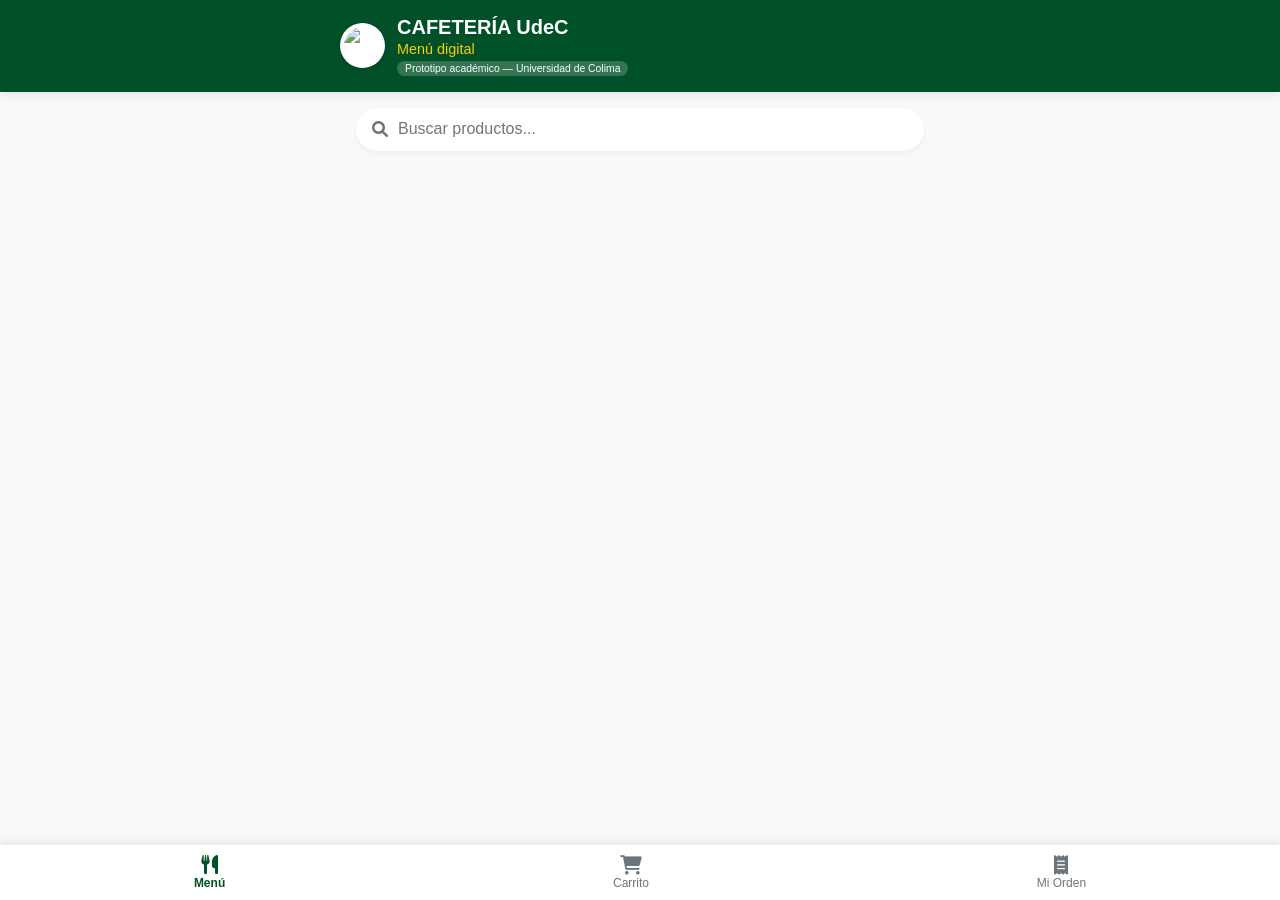
==== commit b515ec60: "Update index.html" ====
--- a/index.html
+++ b/index.html
@@ -5,7 +5,7 @@
     <meta name="viewport" content="width=device-width, initial-scale=1.0">
     <title>CAFETERÍA UdeC - Menú Digital</title>
     <!-- Favicon institucional UdeC -->
-    <link rel="icon" type="image/png" href="https://upload.wikimedia.org/wikipedia/commons/4/44/Universidad_de_Colima.png">
+    <link rel="icon" type="image/png" href="https://upload.wikimedia.org/wikipedia/commons/7/7d/Logo_de_la_Universidad_de_Colima.svg?utm_source=es.wikipedia.org&utm_campaign=index&utm_content=original">
     <link rel="stylesheet" href="style.css">
     <link href="https://cdnjs.cloudflare.com/ajax/libs/font-awesome/6.0.0/css/all.min.css" rel="stylesheet">
 </head>
--- a/style.css
+++ b/style.css
@@ -19,10 +19,10 @@
 body {
     background-color: var(--bg-color);
     color: var(--text-main);
-    padding-bottom: 70px; /* Espacio para el nav inferior */
-}
-
-/* HEADER */
+    padding-bottom: 70px;
+}
+
+/* HEADER Y LOGO UdeC */
 .app-header {
     background-color: var(--primary-color);
     color: white;
@@ -45,6 +45,8 @@
     background: white;
     border-radius: 50%;
     padding: 4px;
+    flex-shrink: 0;
+    box-shadow: 0 2px 5px rgba(0,0,0,0.2);
 }
 
 .header-text h1 { font-size: 1.25rem; margin-bottom: 0.1rem; }
